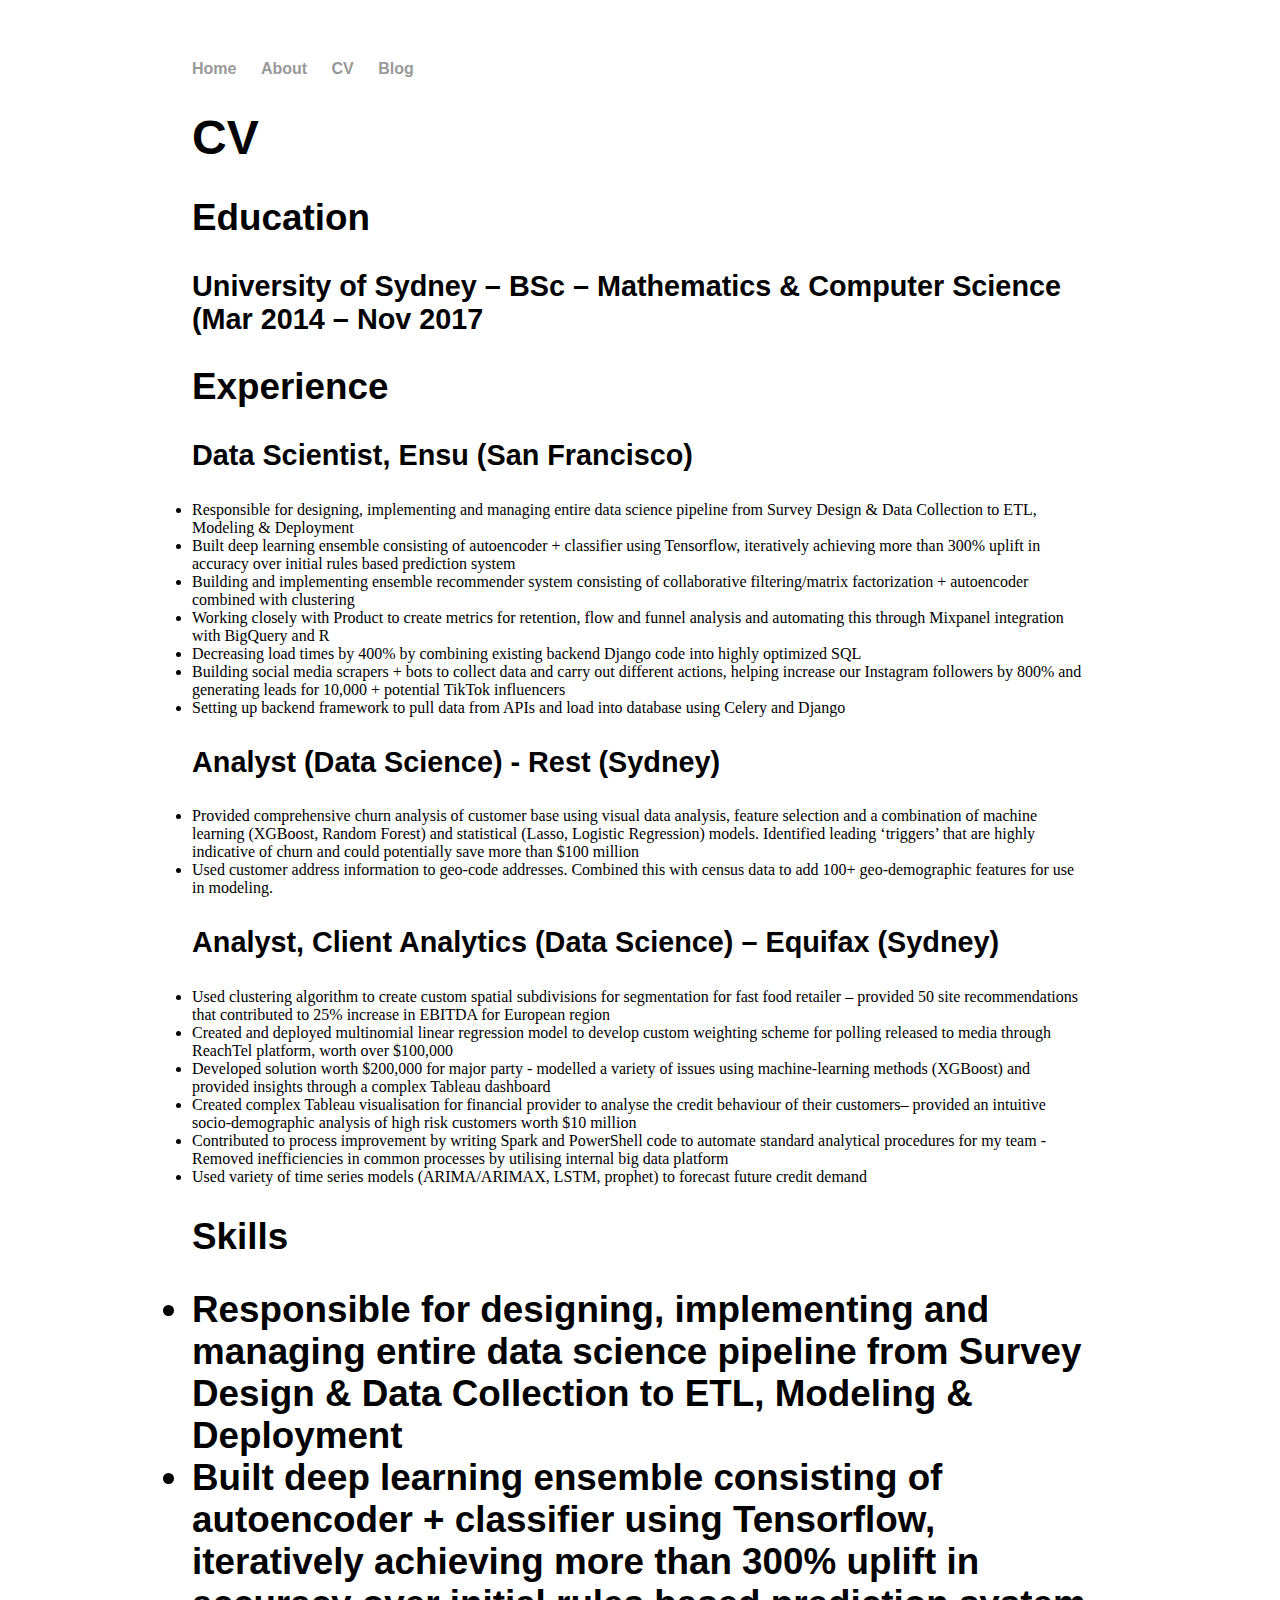
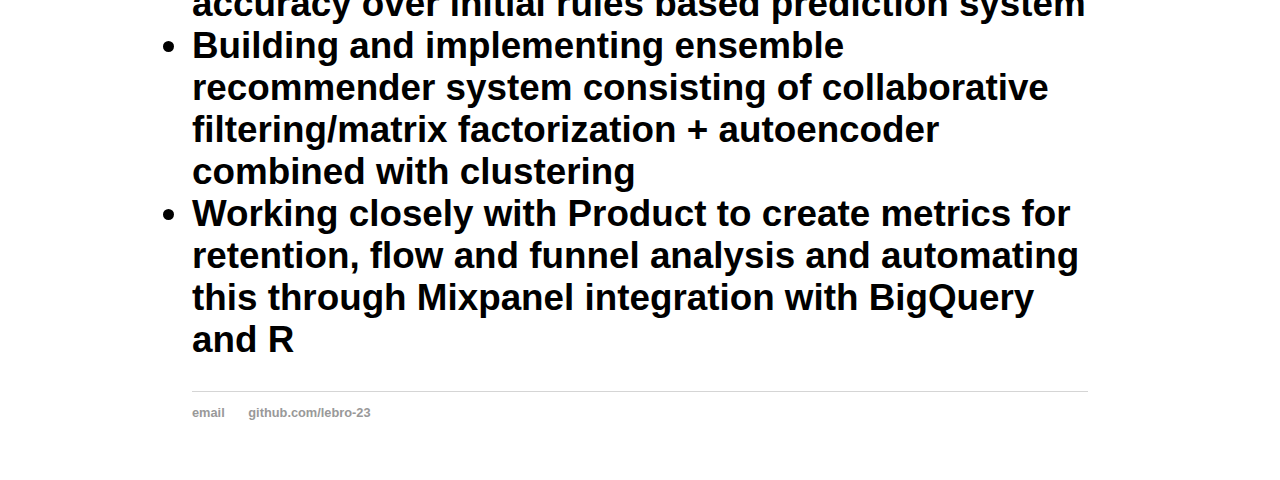
==== cv/cv.html @ 42a0ee41 "Updated CV" ====
<!DOCTYPE html>
<html>
	<head>
		<title>Nishant Patra</title>
		<!-- link to main stylesheet -->
		<link rel="stylesheet" type="text/css" href="../css/cv.css">
	</head>
	<body>
		<nav>
    		<ul>
        		<li><a href="/">Home</a></li>
	        	<li><a href="/about">About</a></li>
        		<li><a href="/cv">CV</a></li>
        		<li><a href="/blog">Blog</a></li>
    		</ul>
		</nav>
		<div class="container">
    		<div class="blurb">
        		<h1>CV</h1>
        			<h2>Education<h2>
        				<h3>University of Sydney – BSc – Mathematics & Computer Science (Mar 2014 – Nov 2017<h3>
        			<h2>Experience<h2>
	        			<h3>Data Scientist, Ensu (San Francisco)</h3>
							<li>Responsible for designing, implementing and managing entire data science pipeline from Survey Design & Data Collection to ETL, Modeling & Deployment</li>
							<li>Built deep learning ensemble consisting of autoencoder + classifier using Tensorflow, iteratively achieving more than 300% uplift in accuracy over initial rules based prediction system</li>
							<li>Building and implementing ensemble recommender system consisting of collaborative filtering/matrix factorization + autoencoder combined with clustering</li>
							<li>Working closely with Product to create metrics for retention, flow and funnel analysis and automating this through Mixpanel integration with BigQuery and R</li>
							<li>Decreasing load times by 400% by combining existing backend Django code into highly optimized SQL</li>
							<li>Building social media scrapers + bots to collect data and carry out different actions, helping increase our Instagram followers by 800% and generating leads for 10,000 + potential TikTok influencers</li>
							<li>Setting up backend framework to pull data from APIs and load into database using Celery and Django</li>
	        			<h3>Analyst (Data Science) - Rest (Sydney)</h3>
							<li>Provided comprehensive churn analysis of customer base using visual data analysis, feature selection and a combination of machine learning (XGBoost, Random Forest) and statistical (Lasso, Logistic Regression) models. Identified leading ‘triggers’ that are highly indicative of churn and could potentially save more than $100 million</li>
							<li>Used customer address information to geo-code addresses. Combined this with census data to add 100+ geo-demographic features for use in modeling.</li>
						<h3>Analyst, Client Analytics (Data Science) – Equifax (Sydney)</h3>
							<li>Used clustering algorithm to create custom spatial subdivisions for segmentation for fast food retailer – provided 50 site recommendations that contributed to 25% increase in EBITDA for European region</li>
							<li>Created and deployed multinomial linear regression model to develop custom weighting scheme for polling released to media through ReachTel platform, worth over $100,000</li>
							<li>Developed solution worth $200,000 for major party - modelled a variety of issues using machine-learning methods (XGBoost) and provided insights through a complex Tableau dashboard</li>
							<li>Created complex Tableau visualisation for financial provider to analyse the credit behaviour of their customers– provided an intuitive socio-demographic analysis of high risk customers worth $10 million</li>
							<li>Contributed to process improvement by writing Spark and PowerShell code to automate standard analytical procedures for my team - Removed inefficiencies in common processes by utilising internal big data platform</li>
							<li>Used variety of time series models (ARIMA/ARIMAX, LSTM, prophet) to forecast future credit demand</li>
					<h2>Skills<h2>
							<li>Responsible for designing, implementing and managing entire data science pipeline from Survey Design & Data Collection to ETL, Modeling & Deployment</li>
							<li>Built deep learning ensemble consisting of autoencoder + classifier using Tensorflow, iteratively achieving more than 300% uplift in accuracy over initial rules based prediction system</li>
							<li>Building and implementing ensemble recommender system consisting of collaborative filtering/matrix factorization + autoencoder combined with clustering</li>
							<li>Working closely with Product to create metrics for retention, flow and funnel analysis and automating this through Mixpanel integration with BigQuery and R</li>
    		</div><!-- /.blurb -->
		</div><!-- /.container -->
		<footer>
    		<ul>
        		<li><a href="mailto:nishant.patra1@gmail.com">email</a></li>
        		<li><a href="https://github.com/lebro-23">github.com/lebro-23</a></li>
			</ul>
		</footer>
	</body>
</html>
---- css/cv.css ----
body {
    margin: 60px auto;
    width: 70%;
}
nav ul, footer ul {
    font-family:'Helvetica', 'Arial', 'Sans-Serif';
    padding: 0px;
    list-style: none;
    font-weight: bold;
}
nav ul li, footer ul li {
    display: inline;
    margin-right: 20px;
}
a {
    text-decoration: none;
    color: #999;
}
a:hover {
    text-decoration: underline;
}
h1 {
    font-size: 3em;
    font-family:'Helvetica', 'Arial', 'Sans-Serif';
}
h2 {
    font-size: 2.3em;
    font-family:'Helvetica', 'Arial', 'Sans-Serif';
}
h3 {
    font-size: 1.8em;
    font-family:'Helvetica', 'Arial', 'Sans-Serif';
}
h3 li {
    font-size: 1.5em;
    line-height: 1.4em;
    color: #333;
}
footer {
    border-top: 1px solid #d5d5d5;
    font-size: .8em;
}

ul.posts { 
    margin: 20px auto 40px; 
    font-size: 1.5em;
}

ul.posts li {
    list-style: none;
}
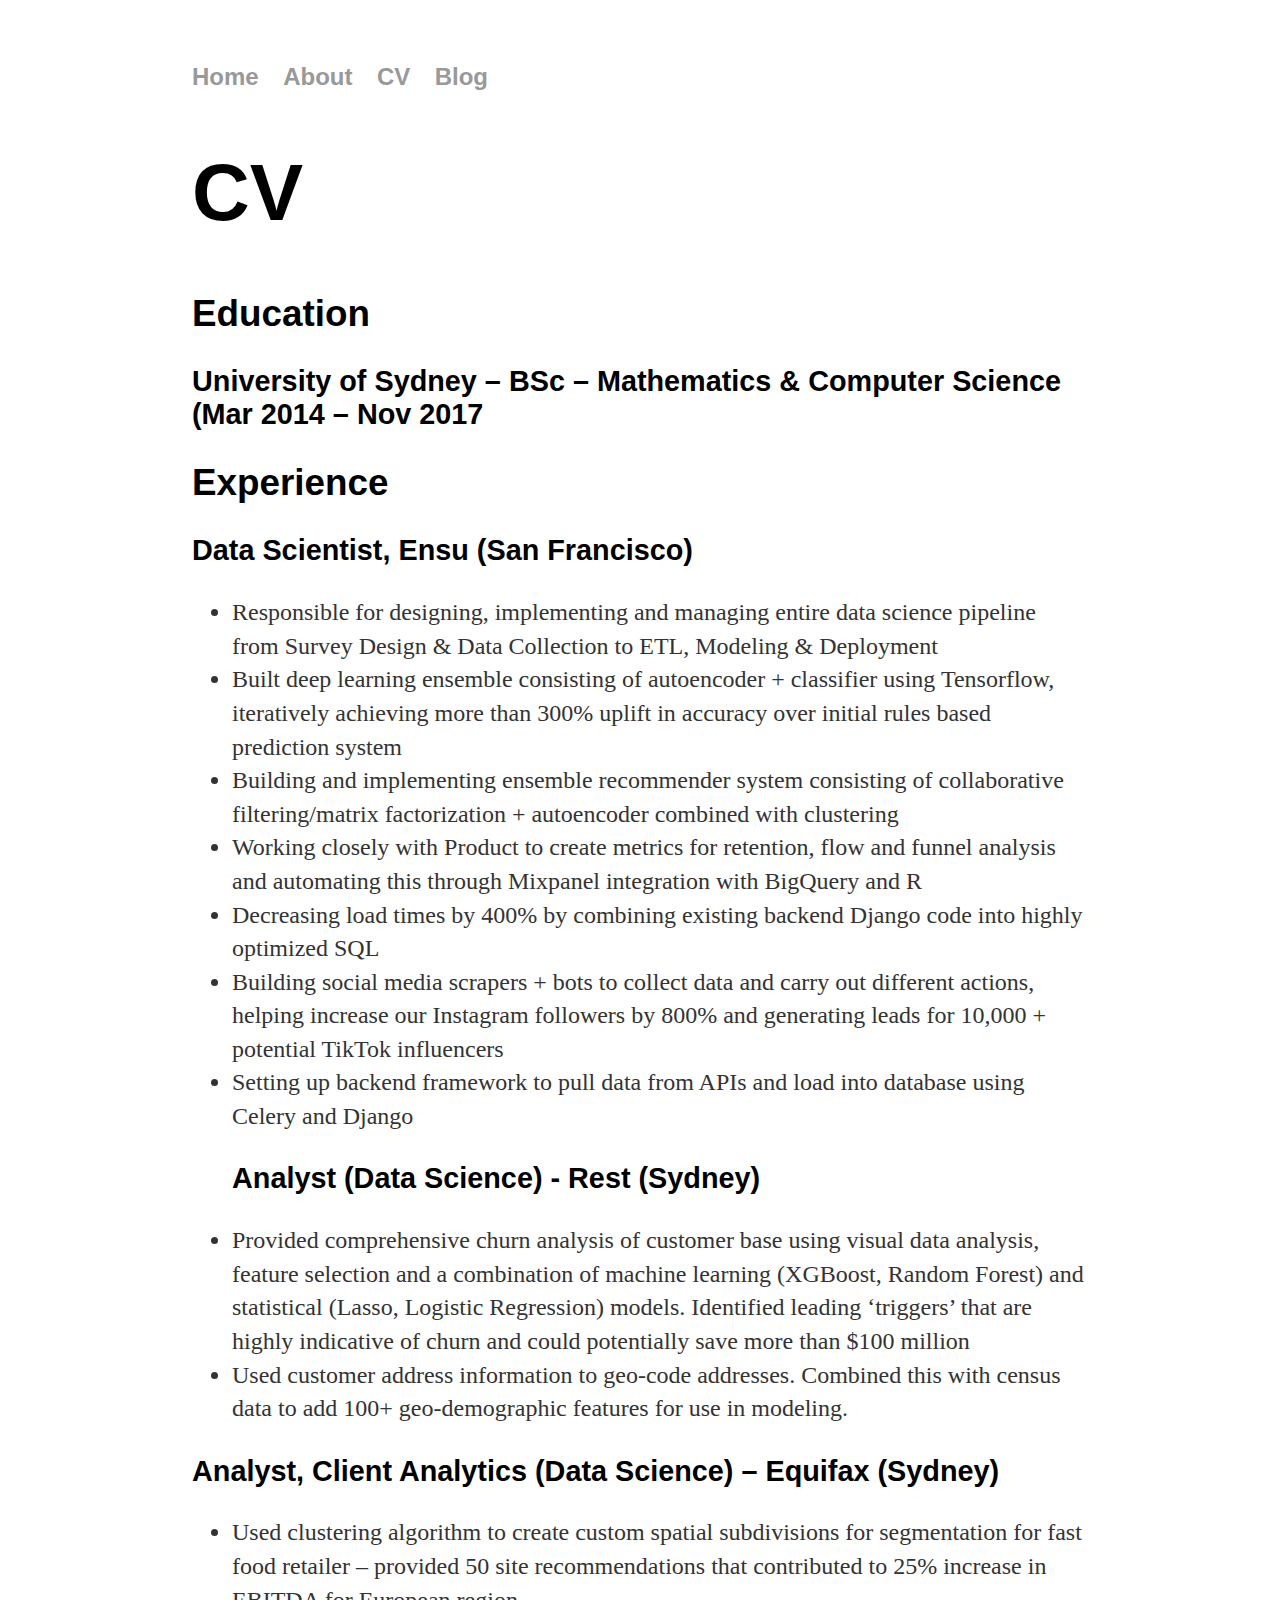
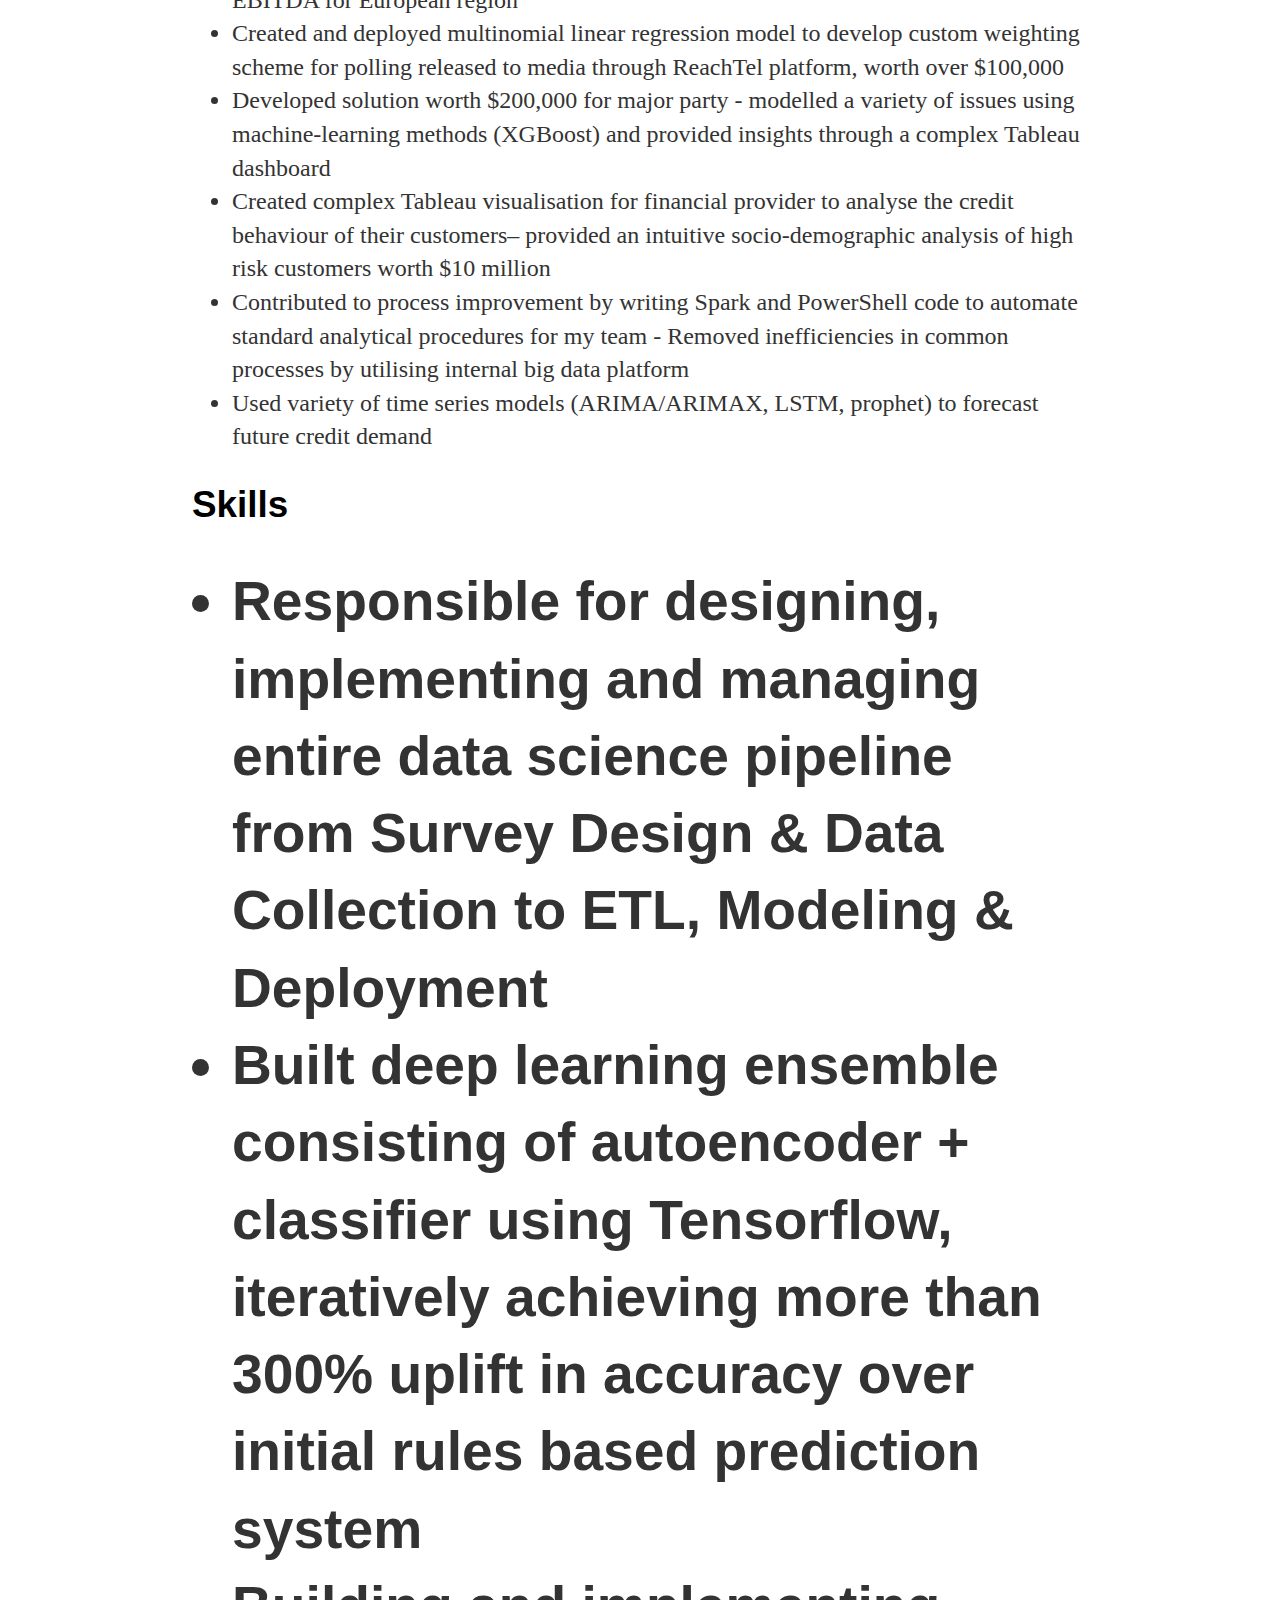
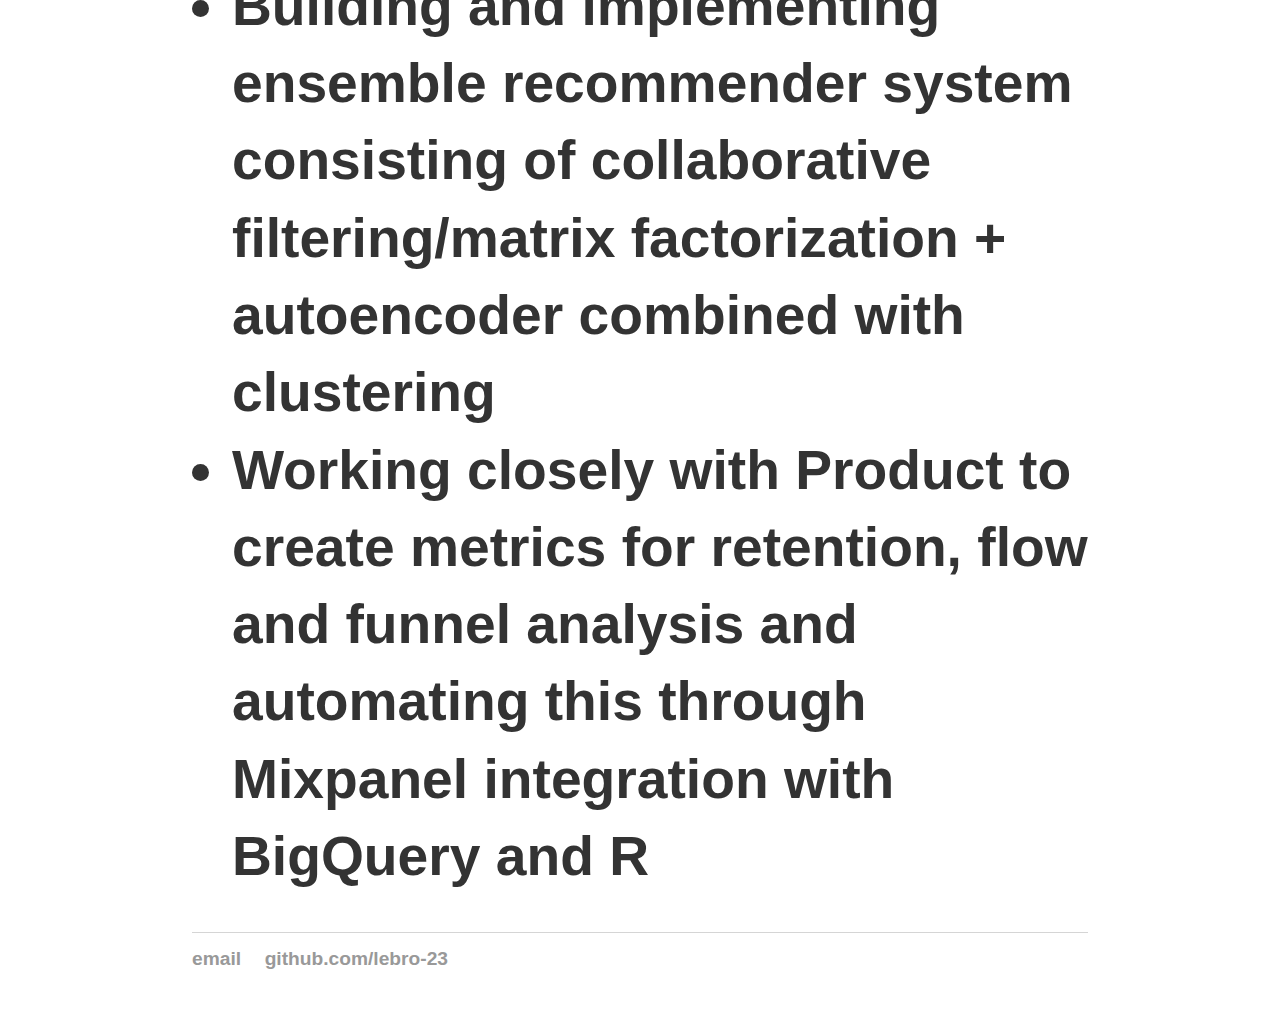
==== commit 3ed1c2a4: "Updated CV" ====
--- a/cv/cv.html
+++ b/cv/cv.html
@@ -21,28 +21,34 @@
         				<h3>University of Sydney – BSc – Mathematics & Computer Science (Mar 2014 – Nov 2017<h3>
         			<h2>Experience<h2>
 	        			<h3>Data Scientist, Ensu (San Francisco)</h3>
-							<li>Responsible for designing, implementing and managing entire data science pipeline from Survey Design & Data Collection to ETL, Modeling & Deployment</li>
-							<li>Built deep learning ensemble consisting of autoencoder + classifier using Tensorflow, iteratively achieving more than 300% uplift in accuracy over initial rules based prediction system</li>
-							<li>Building and implementing ensemble recommender system consisting of collaborative filtering/matrix factorization + autoencoder combined with clustering</li>
-							<li>Working closely with Product to create metrics for retention, flow and funnel analysis and automating this through Mixpanel integration with BigQuery and R</li>
-							<li>Decreasing load times by 400% by combining existing backend Django code into highly optimized SQL</li>
-							<li>Building social media scrapers + bots to collect data and carry out different actions, helping increase our Instagram followers by 800% and generating leads for 10,000 + potential TikTok influencers</li>
-							<li>Setting up backend framework to pull data from APIs and load into database using Celery and Django</li>
-	        			<h3>Analyst (Data Science) - Rest (Sydney)</h3>
-							<li>Provided comprehensive churn analysis of customer base using visual data analysis, feature selection and a combination of machine learning (XGBoost, Random Forest) and statistical (Lasso, Logistic Regression) models. Identified leading ‘triggers’ that are highly indicative of churn and could potentially save more than $100 million</li>
-							<li>Used customer address information to geo-code addresses. Combined this with census data to add 100+ geo-demographic features for use in modeling.</li>
+	        				<ul>
+								<li>Responsible for designing, implementing and managing entire data science pipeline from Survey Design & Data Collection to ETL, Modeling & Deployment</li>
+								<li>Built deep learning ensemble consisting of autoencoder + classifier using Tensorflow, iteratively achieving more than 300% uplift in accuracy over initial rules based prediction system</li>
+								<li>Building and implementing ensemble recommender system consisting of collaborative filtering/matrix factorization + autoencoder combined with clustering</li>
+								<li>Working closely with Product to create metrics for retention, flow and funnel analysis and automating this through Mixpanel integration with BigQuery and R</li>
+								<li>Decreasing load times by 400% by combining existing backend Django code into highly optimized SQL</li>
+								<li>Building social media scrapers + bots to collect data and carry out different actions, helping increase our Instagram followers by 800% and generating leads for 10,000 + potential TikTok influencers</li>
+								<li>Setting up backend framework to pull data from APIs and load into database using Celery and Django</li>
+		        			<h3>Analyst (Data Science) - Rest (Sydney)</h3>
+								<li>Provided comprehensive churn analysis of customer base using visual data analysis, feature selection and a combination of machine learning (XGBoost, Random Forest) and statistical (Lasso, Logistic Regression) models. Identified leading ‘triggers’ that are highly indicative of churn and could potentially save more than $100 million</li>
+								<li>Used customer address information to geo-code addresses. Combined this with census data to add 100+ geo-demographic features for use in modeling.</li>
+							</ul>
 						<h3>Analyst, Client Analytics (Data Science) – Equifax (Sydney)</h3>
-							<li>Used clustering algorithm to create custom spatial subdivisions for segmentation for fast food retailer – provided 50 site recommendations that contributed to 25% increase in EBITDA for European region</li>
-							<li>Created and deployed multinomial linear regression model to develop custom weighting scheme for polling released to media through ReachTel platform, worth over $100,000</li>
-							<li>Developed solution worth $200,000 for major party - modelled a variety of issues using machine-learning methods (XGBoost) and provided insights through a complex Tableau dashboard</li>
-							<li>Created complex Tableau visualisation for financial provider to analyse the credit behaviour of their customers– provided an intuitive socio-demographic analysis of high risk customers worth $10 million</li>
-							<li>Contributed to process improvement by writing Spark and PowerShell code to automate standard analytical procedures for my team - Removed inefficiencies in common processes by utilising internal big data platform</li>
-							<li>Used variety of time series models (ARIMA/ARIMAX, LSTM, prophet) to forecast future credit demand</li>
+							<ul>
+								<li>Used clustering algorithm to create custom spatial subdivisions for segmentation for fast food retailer – provided 50 site recommendations that contributed to 25% increase in EBITDA for European region</li>
+								<li>Created and deployed multinomial linear regression model to develop custom weighting scheme for polling released to media through ReachTel platform, worth over $100,000</li>
+								<li>Developed solution worth $200,000 for major party - modelled a variety of issues using machine-learning methods (XGBoost) and provided insights through a complex Tableau dashboard</li>
+								<li>Created complex Tableau visualisation for financial provider to analyse the credit behaviour of their customers– provided an intuitive socio-demographic analysis of high risk customers worth $10 million</li>
+								<li>Contributed to process improvement by writing Spark and PowerShell code to automate standard analytical procedures for my team - Removed inefficiencies in common processes by utilising internal big data platform</li>
+								<li>Used variety of time series models (ARIMA/ARIMAX, LSTM, prophet) to forecast future credit demand</li>
+							</ul>
 					<h2>Skills<h2>
-							<li>Responsible for designing, implementing and managing entire data science pipeline from Survey Design & Data Collection to ETL, Modeling & Deployment</li>
-							<li>Built deep learning ensemble consisting of autoencoder + classifier using Tensorflow, iteratively achieving more than 300% uplift in accuracy over initial rules based prediction system</li>
-							<li>Building and implementing ensemble recommender system consisting of collaborative filtering/matrix factorization + autoencoder combined with clustering</li>
-							<li>Working closely with Product to create metrics for retention, flow and funnel analysis and automating this through Mixpanel integration with BigQuery and R</li>
+							<ul>
+								<li>Responsible for designing, implementing and managing entire data science pipeline from Survey Design & Data Collection to ETL, Modeling & Deployment</li>
+								<li>Built deep learning ensemble consisting of autoencoder + classifier using Tensorflow, iteratively achieving more than 300% uplift in accuracy over initial rules based prediction system</li>
+								<li>Building and implementing ensemble recommender system consisting of collaborative filtering/matrix factorization + autoencoder combined with clustering</li>
+								<li>Working closely with Product to create metrics for retention, flow and funnel analysis and automating this through Mixpanel integration with BigQuery and R</li>
+							</ul>
     		</div><!-- /.blurb -->
 		</div><!-- /.container -->
 		<footer>
--- a/css/cv.css
+++ b/css/cv.css
@@ -20,7 +20,7 @@
     text-decoration: underline;
 }
 h1 {
-    font-size: 3em;
+    font-size: 5em;
     font-family:'Helvetica', 'Arial', 'Sans-Serif';
 }
 h2 {
@@ -31,7 +31,7 @@
     font-size: 1.8em;
     font-family:'Helvetica', 'Arial', 'Sans-Serif';
 }
-h3 li {
+ul li {
     font-size: 1.5em;
     line-height: 1.4em;
     color: #333;
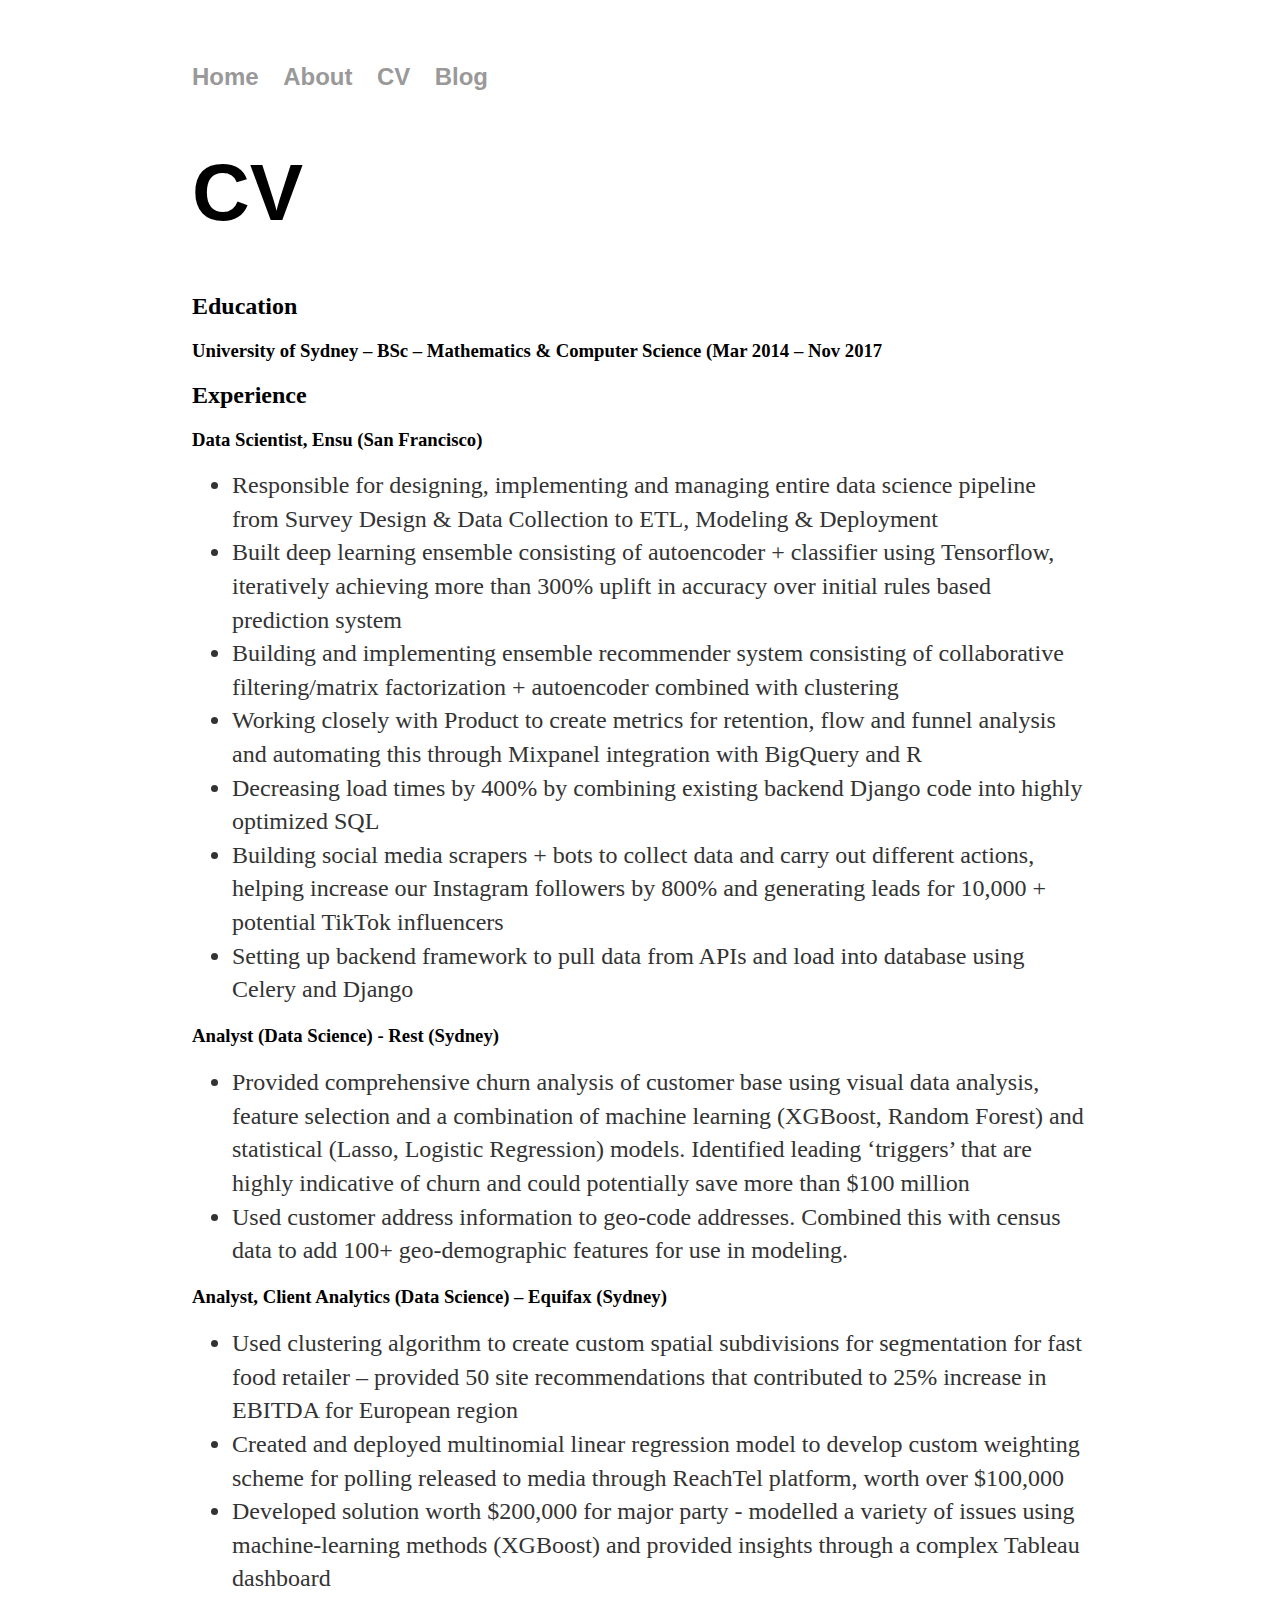
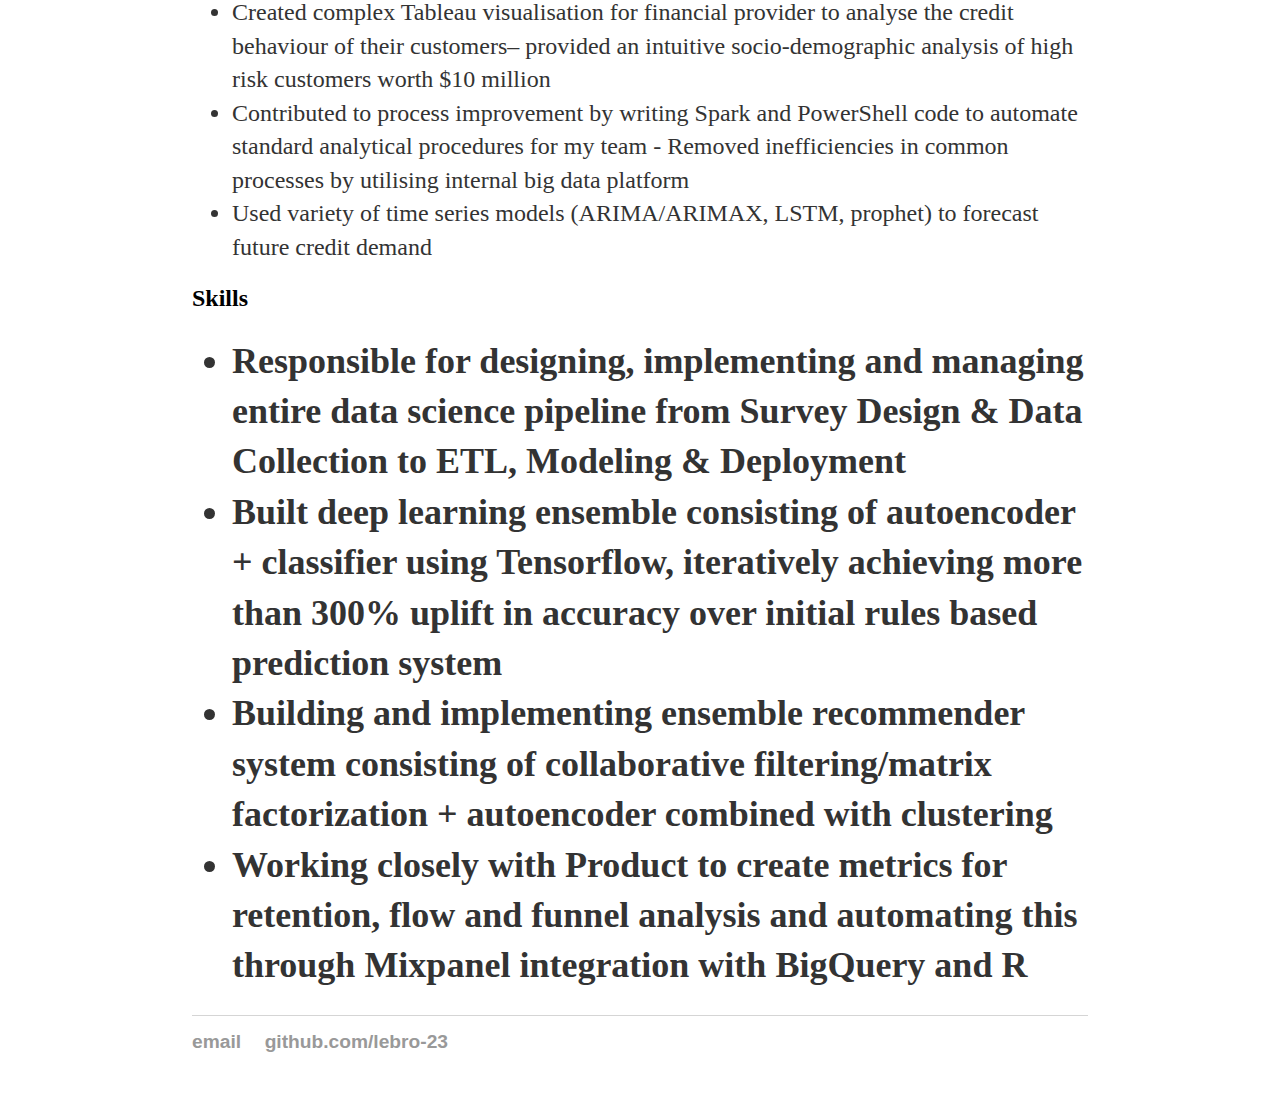
==== commit d576bb27: "Updated CV" ====
--- a/cv/cv.html
+++ b/cv/cv.html
@@ -29,7 +29,9 @@
 								<li>Decreasing load times by 400% by combining existing backend Django code into highly optimized SQL</li>
 								<li>Building social media scrapers + bots to collect data and carry out different actions, helping increase our Instagram followers by 800% and generating leads for 10,000 + potential TikTok influencers</li>
 								<li>Setting up backend framework to pull data from APIs and load into database using Celery and Django</li>
-		        			<h3>Analyst (Data Science) - Rest (Sydney)</h3>
+							</ul>
+		        		<h3>Analyst (Data Science) - Rest (Sydney)</h3>
+		        			<ul>
 								<li>Provided comprehensive churn analysis of customer base using visual data analysis, feature selection and a combination of machine learning (XGBoost, Random Forest) and statistical (Lasso, Logistic Regression) models. Identified leading ‘triggers’ that are highly indicative of churn and could potentially save more than $100 million</li>
 								<li>Used customer address information to geo-code addresses. Combined this with census data to add 100+ geo-demographic features for use in modeling.</li>
 							</ul>
@@ -43,7 +45,7 @@
 								<li>Used variety of time series models (ARIMA/ARIMAX, LSTM, prophet) to forecast future credit demand</li>
 							</ul>
 					<h2>Skills<h2>
-							<ul>
+							<ul class="SkillsList">
 								<li>Responsible for designing, implementing and managing entire data science pipeline from Survey Design & Data Collection to ETL, Modeling & Deployment</li>
 								<li>Built deep learning ensemble consisting of autoencoder + classifier using Tensorflow, iteratively achieving more than 300% uplift in accuracy over initial rules based prediction system</li>
 								<li>Building and implementing ensemble recommender system consisting of collaborative filtering/matrix factorization + autoencoder combined with clustering</li>
--- a/css/cv.css
+++ b/css/cv.css
@@ -23,15 +23,20 @@
     font-size: 5em;
     font-family:'Helvetica', 'Arial', 'Sans-Serif';
 }
-h2 {
-    font-size: 2.3em;
+h1 h2 {
+    font-size: 3em;
     font-family:'Helvetica', 'Arial', 'Sans-Serif';
 }
-h3 {
-    font-size: 1.8em;
+h1 h2 h3 {
+    font-size: 2em;
     font-family:'Helvetica', 'Arial', 'Sans-Serif';
 }
 ul li {
+    font-size: 1.5em;
+    line-height: 1.4em;
+    color: #333;
+}
+.SkillsList ul li {
     font-size: 1.5em;
     line-height: 1.4em;
     color: #333;
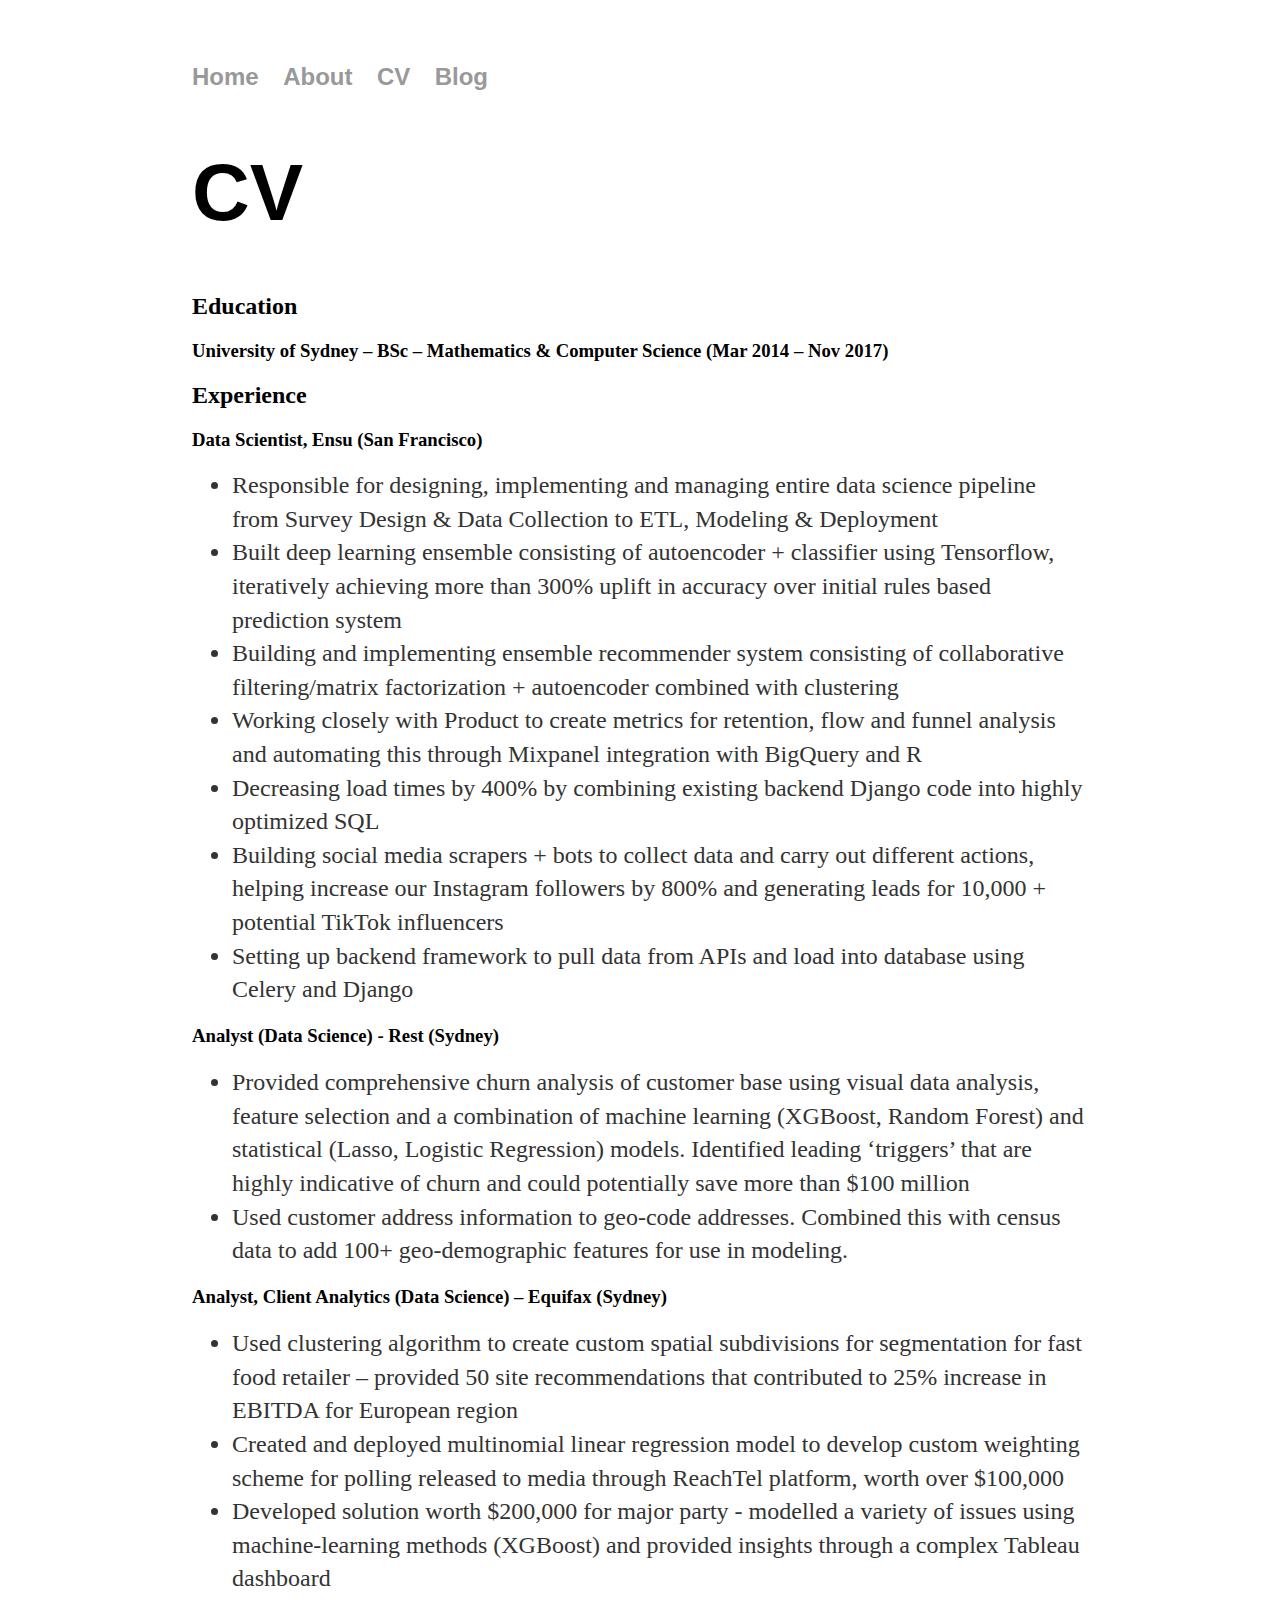
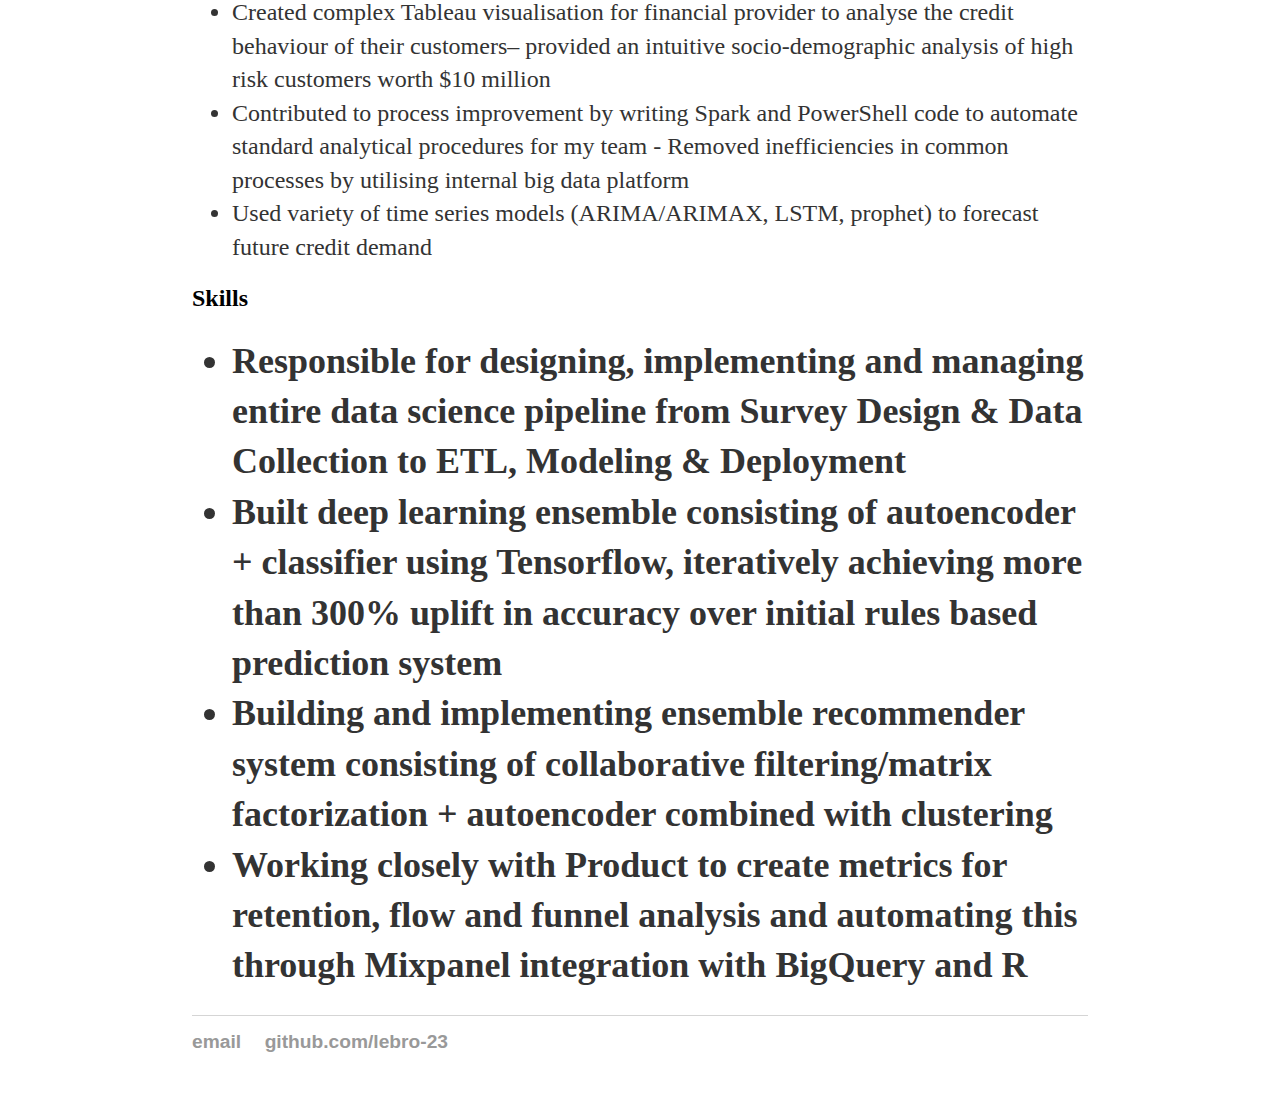
==== commit 1d1c761b: "Updated CV" ====
--- a/cv/cv.html
+++ b/cv/cv.html
@@ -18,7 +18,7 @@
     		<div class="blurb">
         		<h1>CV</h1>
         			<h2>Education<h2>
-        				<h3>University of Sydney – BSc – Mathematics & Computer Science (Mar 2014 – Nov 2017<h3>
+        				<h3>University of Sydney – BSc – Mathematics & Computer Science (Mar 2014 – Nov 2017)<h3>
         			<h2>Experience<h2>
 	        			<h3>Data Scientist, Ensu (San Francisco)</h3>
 	        				<ul>
--- a/css/cv.css
+++ b/css/cv.css
@@ -24,11 +24,11 @@
     font-family:'Helvetica', 'Arial', 'Sans-Serif';
 }
 h1 h2 {
-    font-size: 3em;
+    font-size: 4em;
     font-family:'Helvetica', 'Arial', 'Sans-Serif';
 }
 h1 h2 h3 {
-    font-size: 2em;
+    font-size: 3em;
     font-family:'Helvetica', 'Arial', 'Sans-Serif';
 }
 ul li {
@@ -36,7 +36,7 @@
     line-height: 1.4em;
     color: #333;
 }
-.SkillsList ul li {
+.SkillsList h2 ul li {
     font-size: 1.5em;
     line-height: 1.4em;
     color: #333;
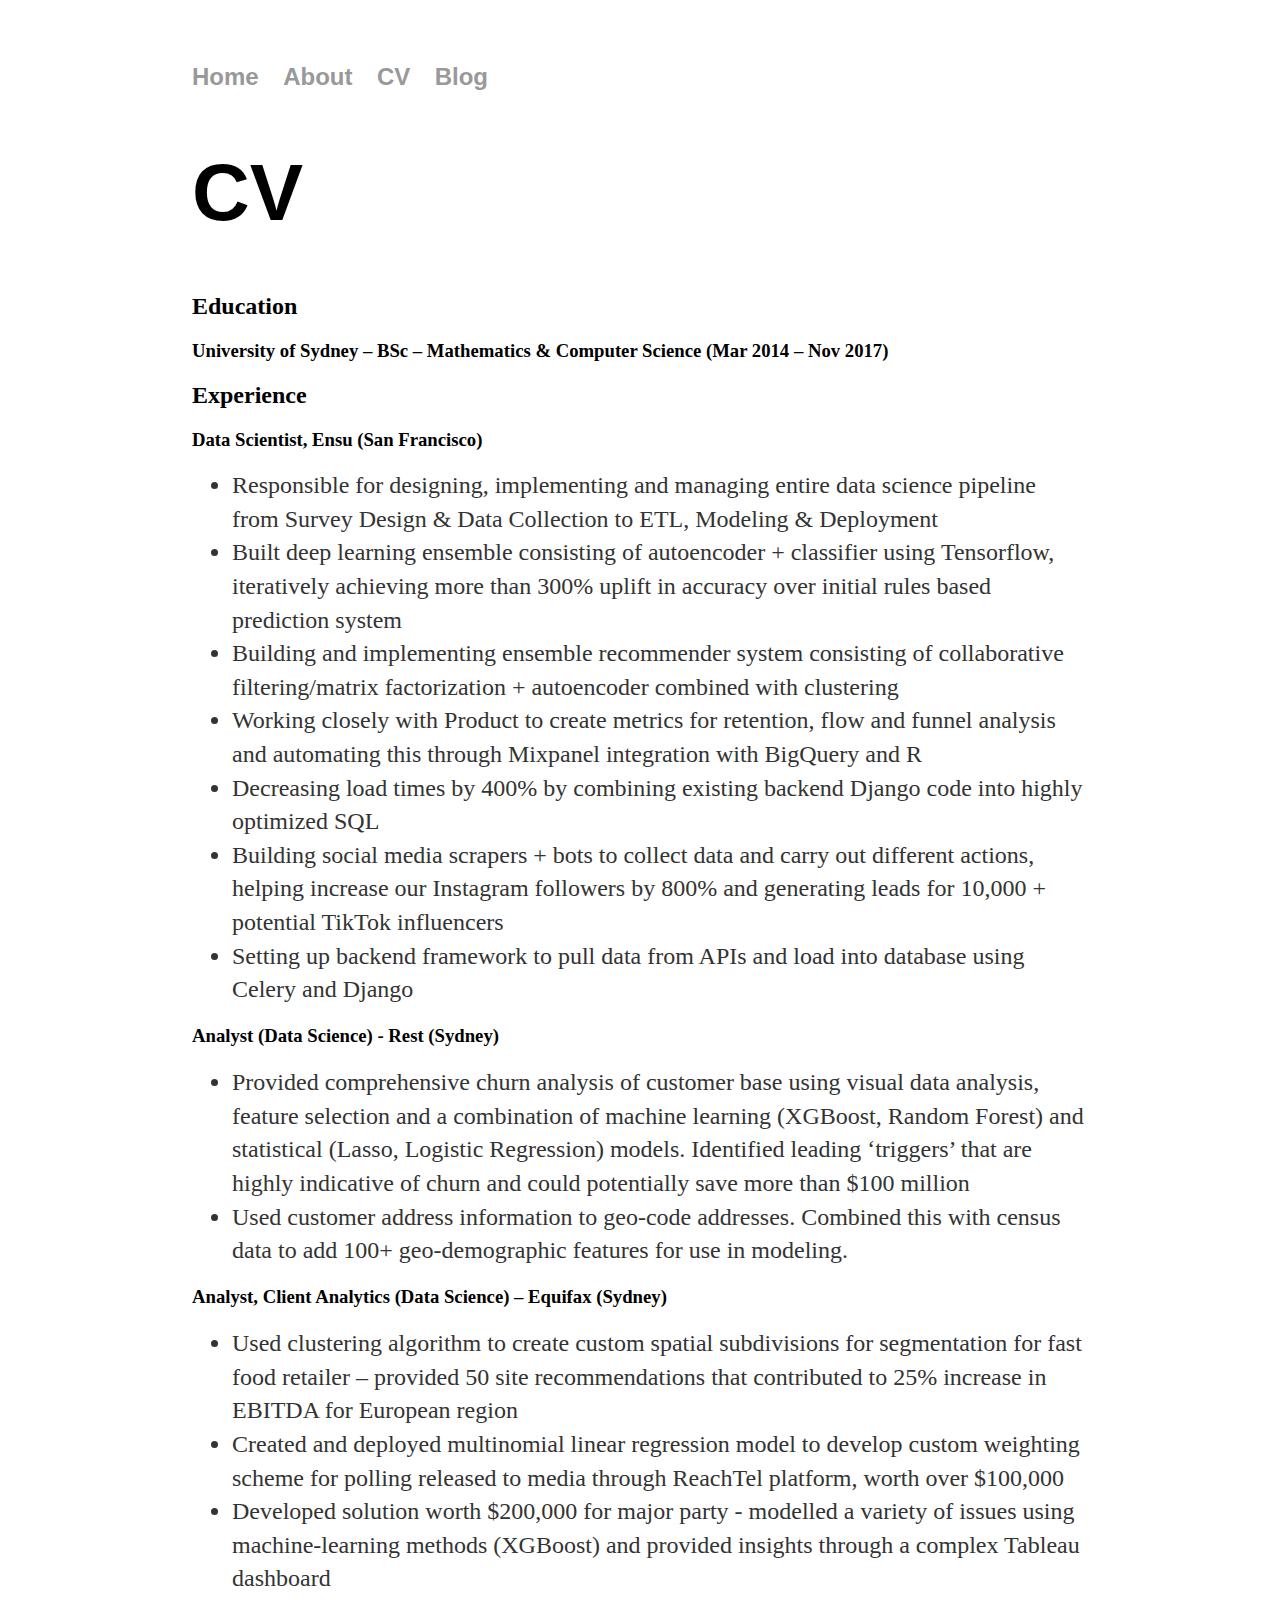
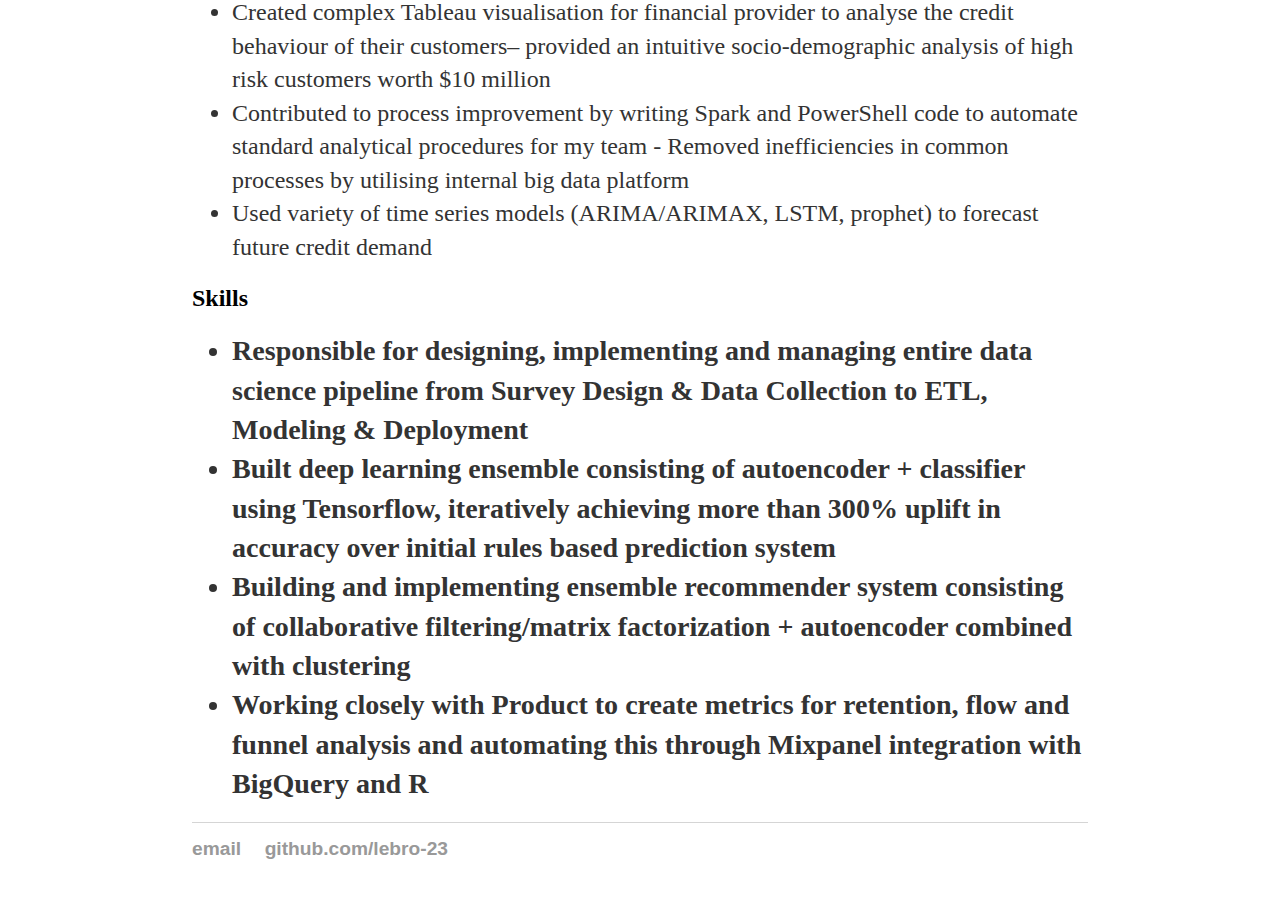
==== commit fbae2bbe: "Updated CV" ====
--- a/cv/cv.html
+++ b/cv/cv.html
@@ -45,12 +45,14 @@
 								<li>Used variety of time series models (ARIMA/ARIMAX, LSTM, prophet) to forecast future credit demand</li>
 							</ul>
 					<h2>Skills<h2>
+							<h3>
 							<ul class="SkillsList">
 								<li>Responsible for designing, implementing and managing entire data science pipeline from Survey Design & Data Collection to ETL, Modeling & Deployment</li>
 								<li>Built deep learning ensemble consisting of autoencoder + classifier using Tensorflow, iteratively achieving more than 300% uplift in accuracy over initial rules based prediction system</li>
 								<li>Building and implementing ensemble recommender system consisting of collaborative filtering/matrix factorization + autoencoder combined with clustering</li>
 								<li>Working closely with Product to create metrics for retention, flow and funnel analysis and automating this through Mixpanel integration with BigQuery and R</li>
 							</ul>
+							<h3>
     		</div><!-- /.blurb -->
 		</div><!-- /.container -->
 		<footer>
--- a/css/cv.css
+++ b/css/cv.css
@@ -36,7 +36,7 @@
     line-height: 1.4em;
     color: #333;
 }
-.SkillsList h2 ul li {
+h1 h2 ul li {
     font-size: 1.5em;
     line-height: 1.4em;
     color: #333;
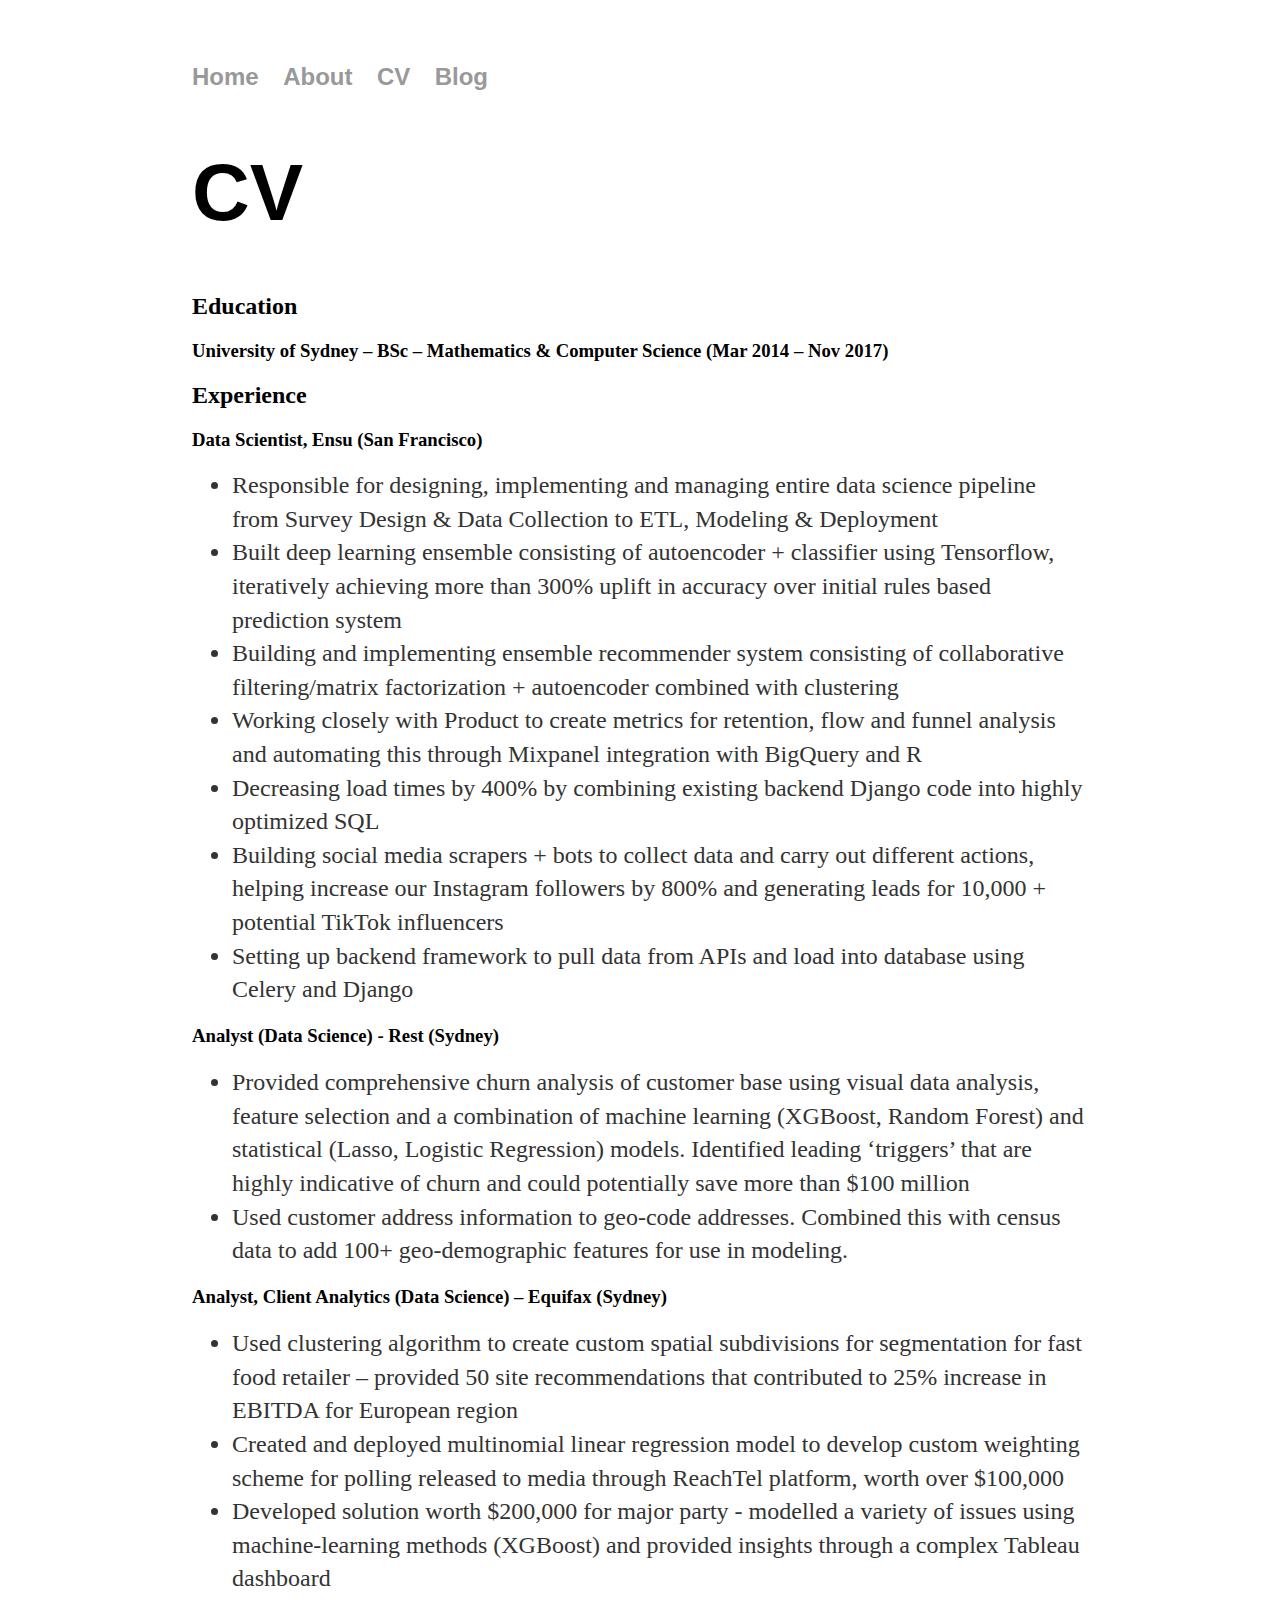
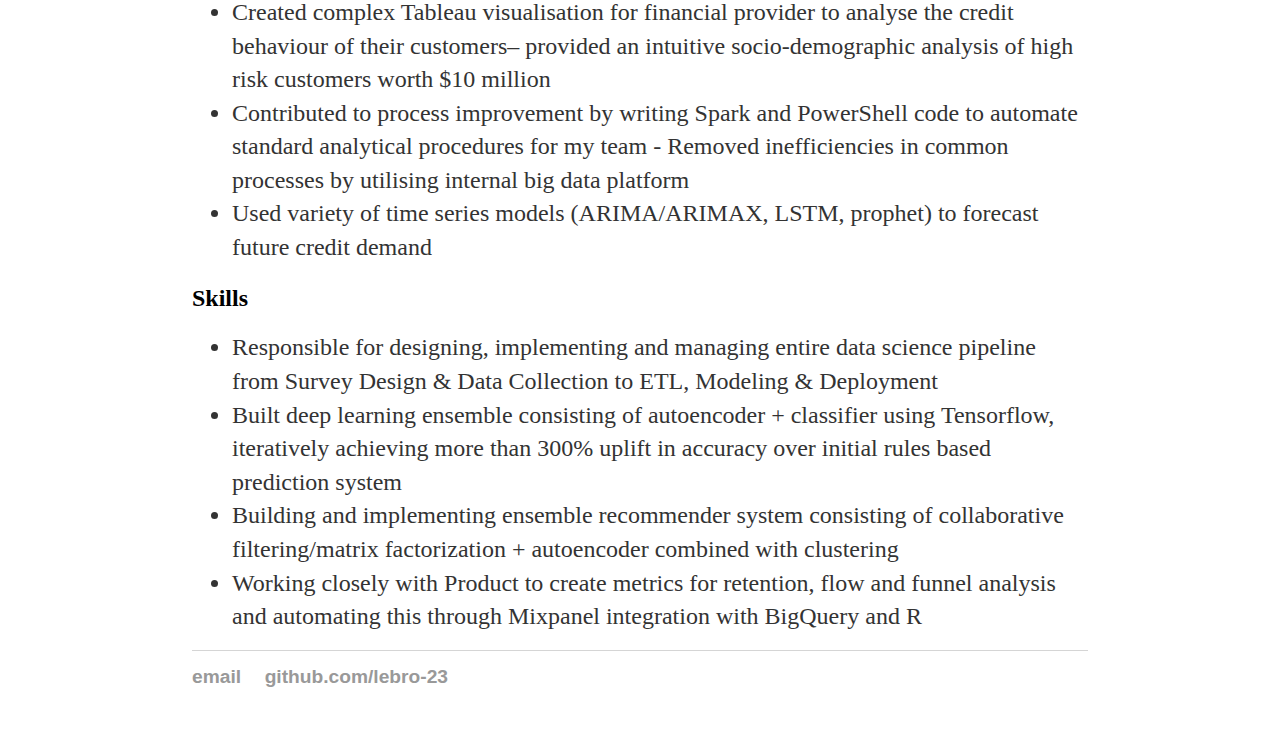
==== commit f3a11e52: "Updated CV" ====
--- a/cv/cv.html
+++ b/cv/cv.html
@@ -45,14 +45,13 @@
 								<li>Used variety of time series models (ARIMA/ARIMAX, LSTM, prophet) to forecast future credit demand</li>
 							</ul>
 					<h2>Skills<h2>
-							<h3>
+						<h3></h3>
 							<ul class="SkillsList">
 								<li>Responsible for designing, implementing and managing entire data science pipeline from Survey Design & Data Collection to ETL, Modeling & Deployment</li>
 								<li>Built deep learning ensemble consisting of autoencoder + classifier using Tensorflow, iteratively achieving more than 300% uplift in accuracy over initial rules based prediction system</li>
 								<li>Building and implementing ensemble recommender system consisting of collaborative filtering/matrix factorization + autoencoder combined with clustering</li>
 								<li>Working closely with Product to create metrics for retention, flow and funnel analysis and automating this through Mixpanel integration with BigQuery and R</li>
 							</ul>
-							<h3>
     		</div><!-- /.blurb -->
 		</div><!-- /.container -->
 		<footer>
